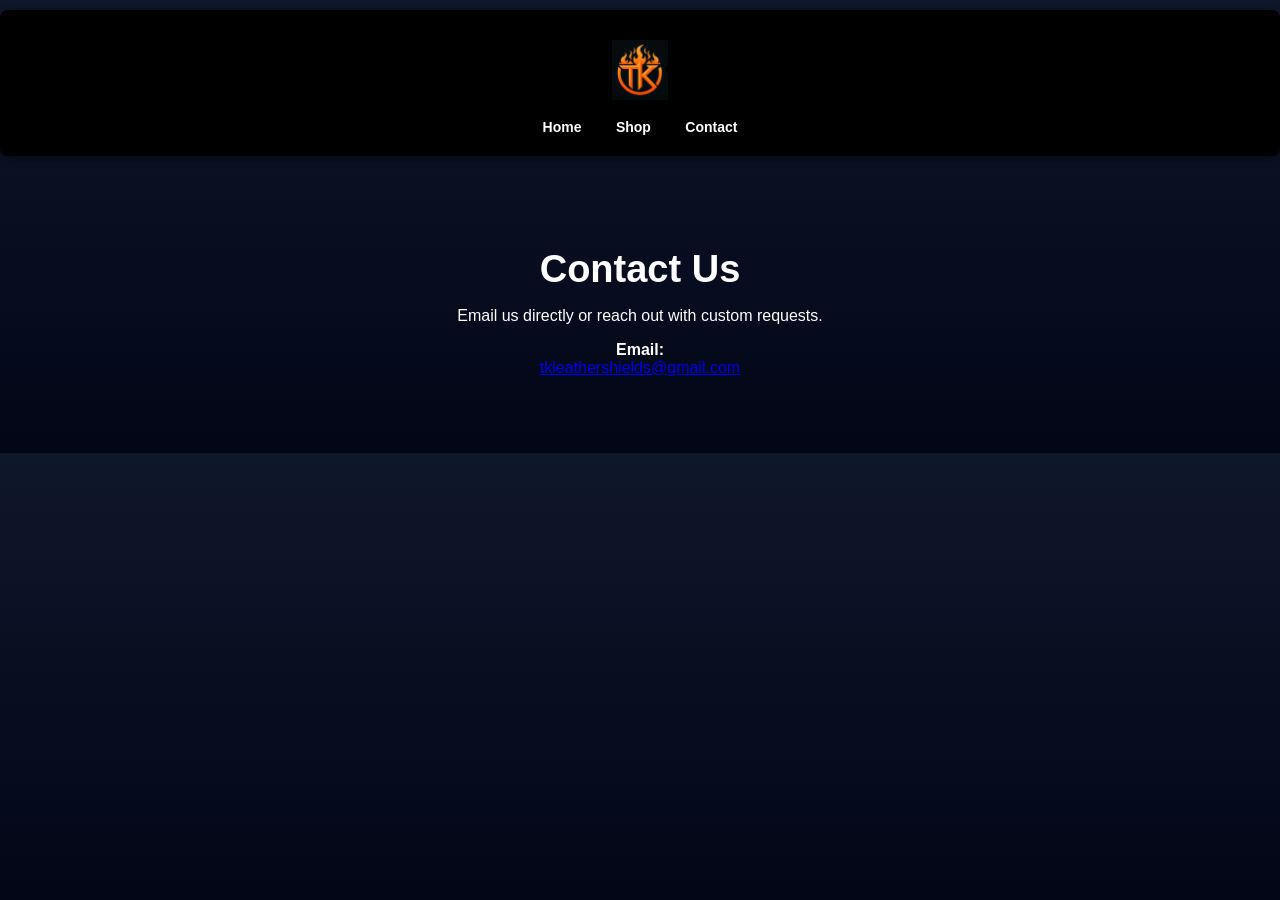
==== contact.html @ 0166f692 "Create contact.html" ====
<!DOCTYPE html>
<html>
<head>
<title>Contact | TK Leather Shields</title>
<meta name="viewport" content="width=device-width, initial-scale=1.0">
<link rel="stylesheet" href="css/styles.css">
</head>

<body>

<header>
<img src="images/logo/TKLS_logo.jpg" class="logo">
<nav>
<a href="index.html">Home</a>
<a href="shop.html">Shop</a>
<a href="contact.html">Contact</a>
</nav>
</header>

<section>
<h1>Contact Us</h1>

<p>Email us directly or reach out with custom requests.</p>

<p><strong>Email:</strong><br>
<a href="mailto:tkleathershields@gmail.com">tkleathershields@gmail.com</a>
</p>

</section>

</body>
</html>
---- css/styles.css ----
/* =========================
   TK LEATHER SHIELDS
   MASTER STYLESHEET
========================= */

/* =========================
   GLOBAL / BODY
========================= */

body{
font-family:Arial, sans-serif;
margin:0;
background:linear-gradient(180deg, #0f172a, #020617);
color:white;
text-align:center;
}

/* =========================
   HEADER / NAV (CENTERED)
========================= */

header{
margin-top:10px;
border-radius:8px;
background:black;
padding:30px 20px 20px 20px; 
box-shadow:0 2px 8px rgba(0,0,0,.5);

display:flex;
flex-direction:column;
align-items:center;
}

header h2{
margin:0;
font-size:20px;
letter-spacing:.5px;
}

nav{
margin-top:10px;
}

nav a{
color:white;
margin:0 15px;
text-decoration:none;
font-weight:bold;
font-size:14px;
}

nav a:hover{
color:#d1d5db;
}

/* =========================
   LOGO
========================= */

.logo{
height:60px;
max-width:200px;
width:auto;
display:block;
margin:0 auto 8px auto;
object-fit:contain;
}


/* =========================
   PAGE LAYOUT
========================= */

section{
padding:60px 20px;
max-width:1000px;
margin:auto;
}

/* =========================
   HERO SECTION
========================= */

.hero{
background-image: url("../images/work_bench.png");
background-size: cover;
background-position: center;
padding:140px 20px;
position:relative;
border-radius:12px;
overflow:hidden;
margin-bottom:40px;
}

.hero::before{
content:"";
position:absolute;
top:0;
left:0;
right:0;
bottom:0;
background:rgba(10,20,40,.75);
backdrop-filter: blur(2px);
}

.hero h1,
.hero p,
.hero .button{
position:relative;
z-index:2;
}

.hero h1{
font-size:44px;
margin-bottom:10px;
letter-spacing:.5px;
}

.hero p{
max-width:600px;
margin:auto;
margin-bottom:25px;
line-height:1.6;
opacity:.9;
}

/* =========================
   HEADINGS
========================= */

h1{
font-size:38px;
margin-bottom:10px;
}

h2{
margin-top:30px;
margin-bottom:10px;
}

header h2{
margin:0; /* overrides global h2 */
}

/* =========================
   PRODUCT GRID
========================= */

.grid{
display:grid;
grid-template-columns:1fr 1fr;
gap:35px;
margin-top:40px;
max-width:900px;
margin-left:auto;
margin-right:auto;
}

.grid img{
width:100%;
height:220px;
object-fit:contain;
background:#020617;
border-radius:8px;
}

/* =========================
   PRODUCT CARD
========================= */

.card {
background:#1f2937;
padding:20px;
border-radius:12px;
text-align:center;
transition:0.25s;
}

.card:hover {
transform:translateY(-5px);
box-shadow:0 10px 25px rgba(0,0,0,0.4);
}

.card img{
width:100%;
border-radius:8px;
transition:.25s;
}

.card img:hover{
transform:scale(1.05);
}

.card h3 {
margin-top:10px;
margin-bottom:5px;
font-size:20px;
}

.card p {
margin:0;
margin-bottom:10px;
font-size:18px;
opacity:0.9;
}

/* Fix for tall strap card */

.strap-problem .img-container {
height:200px;
}

.strap-problem img {
max-height:90%;
object-fit:contain;
}

/* =========================
   IMAGE CONTAINER
========================= */

.img-container {
background:#020617;
padding:12px;
border-radius:10px;
margin-bottom:15px;
display:flex;
align-items:center;
justify-content:center;
height:220px;
box-shadow: inset 0 0 10px rgba(0,0,0,0.6);
}

.img-container img {
max-height:100%;
max-width:100%;
object-fit:contain;
}

/* =========================
   THUMBNAIL GALLERY
========================= */

.gallery{
display:flex;
justify-content:center;
gap:6px;
margin-bottom:12px;
}

.gallery img{
width:60px;
border-radius:6px;
cursor:pointer;
transition:.2s;
}

.gallery img:hover{
transform:scale(1.1);
}

/* =========================
   BUTTONS
========================= */

.button{
display:inline-block;
background:#8b1c1c;
color:white;
padding:12px 22px;
margin-top:auto;
text-decoration:none;
border-radius:6px;
font-weight:bold;
letter-spacing:.5px;
transition:.2s;
}

.button:hover{
background:#b91c1c;
transform:scale(1.05);
box-shadow:0 5px 15px rgba(0,0,0,0.4);
}

/* =========================
   ORDER FORM
========================= */

form.card {
max-width:500px;
margin:40px auto 30px auto;
padding:30px;
background:#1f2937;
border-radius:12px;
box-shadow:0 10px 25px rgba(0,0,0,0.4);
}

form input,
form select,
form textarea {
width:100%;
padding:12px;
margin:10px 0;
border-radius:6px;
border:none;
font-size:16px;
}

form textarea {
resize:none;
}

form input:focus,
form select:focus,
form textarea:focus {
outline:none;
box-shadow:0 0 0 2px #b91c1c;
}

.next-steps {
text-align:left;
max-width:400px;
margin:15px auto;
line-height:1.6;
}

/* =========================
   FOOTER
========================= */

footer{
margin-top:60px;
padding:30px;
background:black;
border-top:1px solid rgba(255,255,255,0.1);
}

/* =========================
   FOOTER CREDIT
========================= */

.credit{
margin-top:10px;
font-size:14px;
opacity:.85;
}

.footer-logo{
height:20px;
vertical-align:middle;
margin:0 6px;
}

.footer-logo:hover{
opacity:1;
transform:scale(1.1);
}

/* =========================
   MOBILE
========================= */

@media (max-width:700px){

.grid{
grid-template-columns:1fr;
}

}
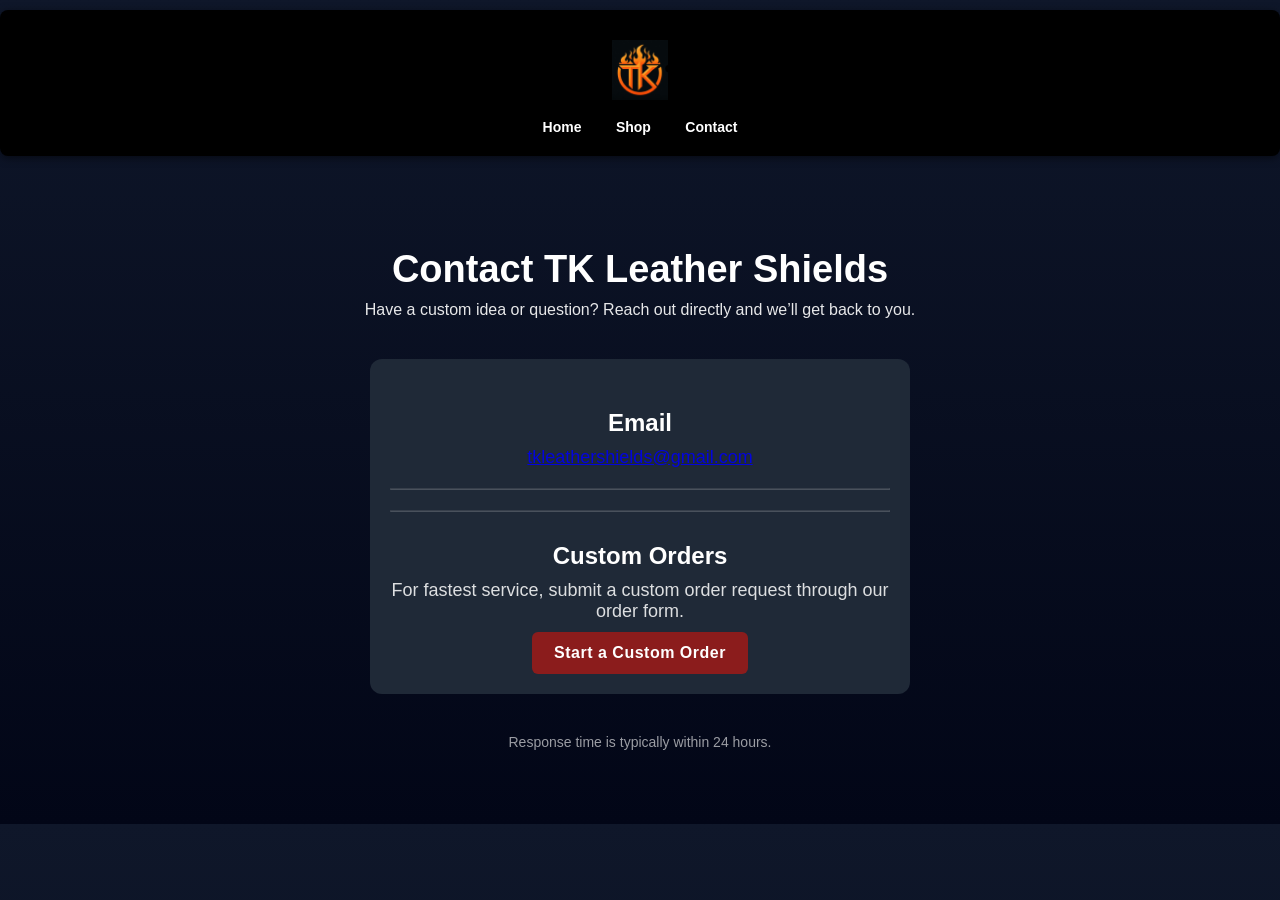
==== commit 4ff688dc: "Update contact.html" ====
--- a/contact.html
+++ b/contact.html
@@ -10,6 +10,7 @@
 
 <header>
 <img src="images/logo/TKLS_logo.jpg" class="logo">
+
 <nav>
 <a href="index.html">Home</a>
 <a href="shop.html">Shop</a>
@@ -18,12 +19,37 @@
 </header>
 
 <section>
-<h1>Contact Us</h1>
 
-<p>Email us directly or reach out with custom requests.</p>
+<h1>Contact TK Leather Shields</h1>
 
-<p><strong>Email:</strong><br>
-<a href="mailto:tkleathershields@gmail.com">tkleathershields@gmail.com</a>
+<p style="max-width:600px; margin:auto; opacity:.9;">
+Have a custom idea or question? Reach out directly and we’ll get back to you.
+</p>
+
+<div class="card" style="max-width:500px; margin:40px auto;">
+
+<h2>Email</h2>
+<p>
+<a href="mailto:tkleathershields@gmail.com">
+tkleathershields@gmail.com
+</a>
+</p>
+
+<hr style="opacity:.2; margin:20px 0;">
+
+<hr style="opacity:.2; margin:20px 0;">
+
+<h2>Custom Orders</h2>
+<p style="opacity:.85;">
+For fastest service, submit a custom order request through our order form.
+</p>
+
+<a href="shop.html" class="button">Start a Custom Order</a>
+
+</div>
+
+<p style="opacity:.6; font-size:14px;">
+Response time is typically within 24 hours.
 </p>
 
 </section>
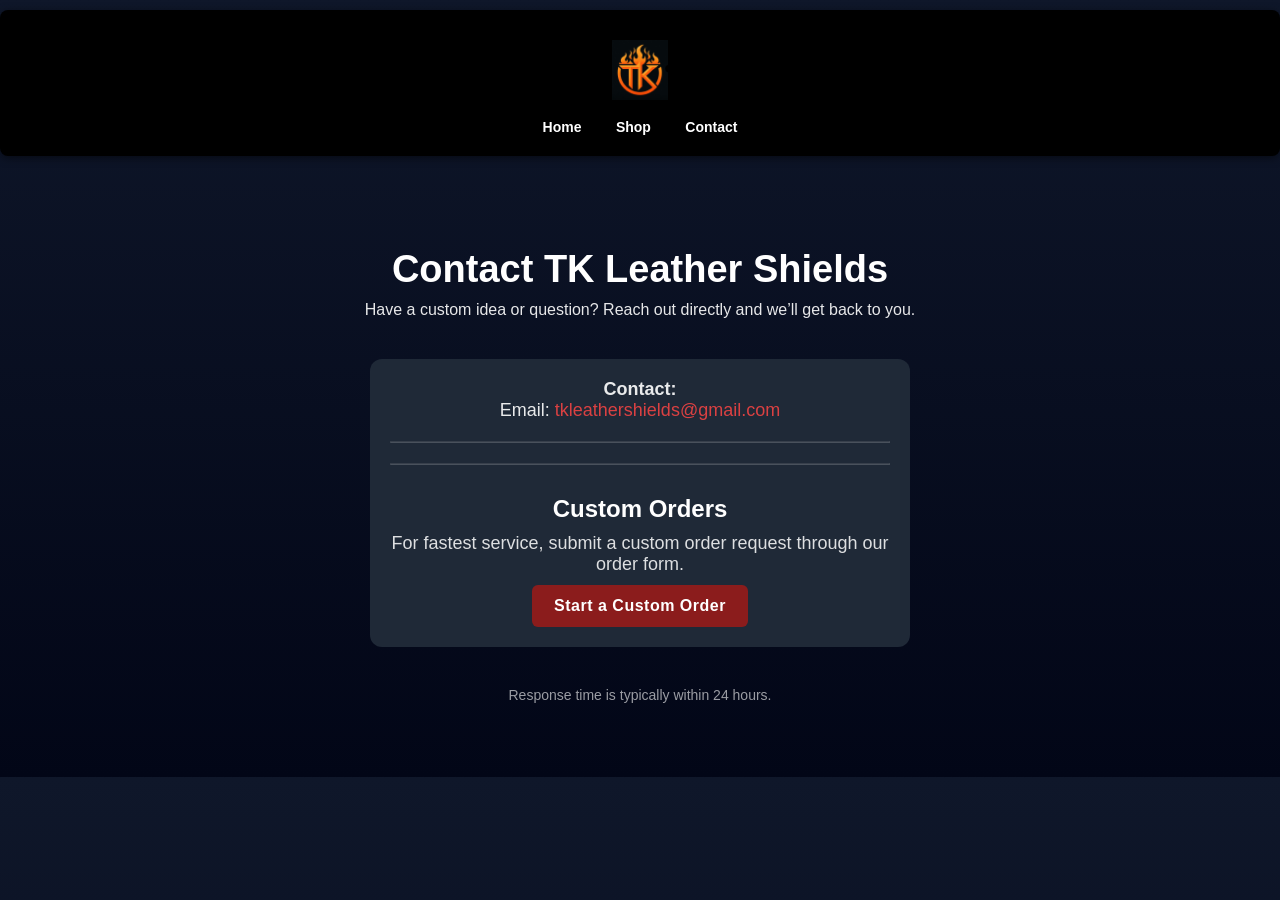
==== commit 7d84d0db: "Update contact.html" ====
--- a/contact.html
+++ b/contact.html
@@ -28,10 +28,10 @@
 
 <div class="card" style="max-width:500px; margin:40px auto;">
 
-<h2>Email</h2>
-<p>
-<a href="mailto:tkleathershields@gmail.com">
-tkleathershields@gmail.com
+<p class="contact-info">
+<strong>Contact:</strong><br>
+Email: <a href="mailto:tkleathershields@gmail.com">
+  tkleathershields@gmail.com
 </a>
 </p>
 
--- a/css/styles.css
+++ b/css/styles.css
@@ -174,11 +174,16 @@
 border-radius:12px;
 text-align:center;
 transition:0.25s;
+cursor: pointer;
 }
 
 .card:hover {
 transform:translateY(-5px);
 box-shadow:0 10px 25px rgba(0,0,0,0.4);
+}
+
+.card:hover h3 {
+  color: #dc2626; /* slightly darker red on hover */
 }
 
 .card img{
@@ -191,10 +196,17 @@
 transform:scale(1.05);
 }
 
+.card a {
+  text-decoration: none;
+  color: inherit; /* 👈 THIS IS KEY */
+}
+
 .card h3 {
 margin-top:10px;
 margin-bottom:5px;
 font-size:20px;
+color: #ef4444; /* 🔥 firehouse red */
+transition: color 0.2s ease;
 }
 
 .card p {
@@ -220,21 +232,21 @@
 ========================= */
 
 .img-container {
-background:#020617;
-padding:12px;
-border-radius:10px;
-margin-bottom:15px;
-display:flex;
-align-items:center;
-justify-content:center;
-height:220px;
-box-shadow: inset 0 0 10px rgba(0,0,0,0.6);
+background: #020617;
+padding: 8px;
+border-radius: 10px;
+margin-bottom: 15px;
+display: flex;
+align-items: center;
+justify-content: center;
+height: 220px;
 }
 
 .img-container img {
 max-height:100%;
 max-width:100%;
 object-fit:contain;
+transition: opacity 0.2s ease;
 }
 
 /* =========================
@@ -248,15 +260,40 @@
 margin-bottom:12px;
 }
 
-.gallery img{
-width:60px;
-border-radius:6px;
-cursor:pointer;
-transition:.2s;
+.gallery img {
+width: 60px;
+height: 60px;        /* 🔥 THIS FIXES EVERYTHING */
+object-fit: cover;   /* 🔥 prevents distortion */
+border-radius: 6px;
+cursor: pointer;
+transition: .2s;
 }
 
 .gallery img:hover{
 transform:scale(1.1);
+}
+
+/* =========================
+   LIGHTBOX (FULLSCREEN IMAGE)
+========================= */
+
+.lightbox {
+  position: fixed;
+  top: 0;
+  left: 0;
+  width: 100%;
+  height: 100%;
+  background: rgba(0,0,0,0.9);
+  display: none;
+  justify-content: center;
+  align-items: center;
+  z-index: 999;
+}
+
+.lightbox img {
+  max-width: 90%;
+  max-height: 90%;
+  border-radius: 10px;
 }
 
 /* =========================
@@ -287,41 +324,85 @@
 ========================= */
 
 form.card {
-max-width:500px;
-margin:40px auto 30px auto;
-padding:30px;
-background:#1f2937;
-border-radius:12px;
-box-shadow:0 10px 25px rgba(0,0,0,0.4);
+  max-width: 500px;
+  margin: 40px auto 30px auto;
+  padding: 30px;
+  background: #1f2937;
+  border-radius: 12px;
+  box-shadow: 0 10px 25px rgba(0,0,0,0.4);
 }
 
 form input,
 form select,
 form textarea {
-width:100%;
-padding:12px;
-margin:10px 0;
-border-radius:6px;
-border:none;
-font-size:16px;
+  width: 100%;
+  padding: 12px;
+  margin: 10px 0;
+  border-radius: 6px;
+  border: none;
+  font-size: 16px;
 }
 
 form textarea {
-resize:none;
+  resize: none;
 }
 
 form input:focus,
 form select:focus,
 form textarea:focus {
-outline:none;
-box-shadow:0 0 0 2px #b91c1c;
-}
+  outline: none;
+  box-shadow: 0 0 0 2px #b91c1c;
+}
+
+/* =========================
+   ORDER INFO / NEXT STEPS
+========================= */
 
 .next-steps {
-text-align:left;
-max-width:400px;
-margin:15px auto;
-line-height:1.6;
+  text-align: left;
+  max-width: 400px;
+  margin: 20px auto;
+  line-height: 1.6;
+  font-size: 15px;
+  opacity: 0.9;
+}
+
+/* =========================
+   CONTACT INFO (EMAIL LINK)
+========================= */
+
+.contact-info a {
+  color: #ef4444;
+  text-decoration: none;
+}
+
+.contact-info a:hover {
+  text-decoration: underline;
+}
+
+/* =========================
+   DESIGN PREVIEW IMAGE
+========================= */
+
+.design-preview {
+  margin: 20px auto;
+  max-width: 400px;
+  text-align: center;
+}
+
+.design-preview img {
+  width: 100%;
+  height: auto;
+  display: block;
+  margin: 0 auto;
+  border-radius: 10px;
+  box-shadow: 0 10px 25px rgba(0,0,0,0.4);
+}
+
+.design-note {
+  margin-top: 10px;
+  opacity: 0.8;
+  font-size: 14px;
 }
 
 /* =========================
